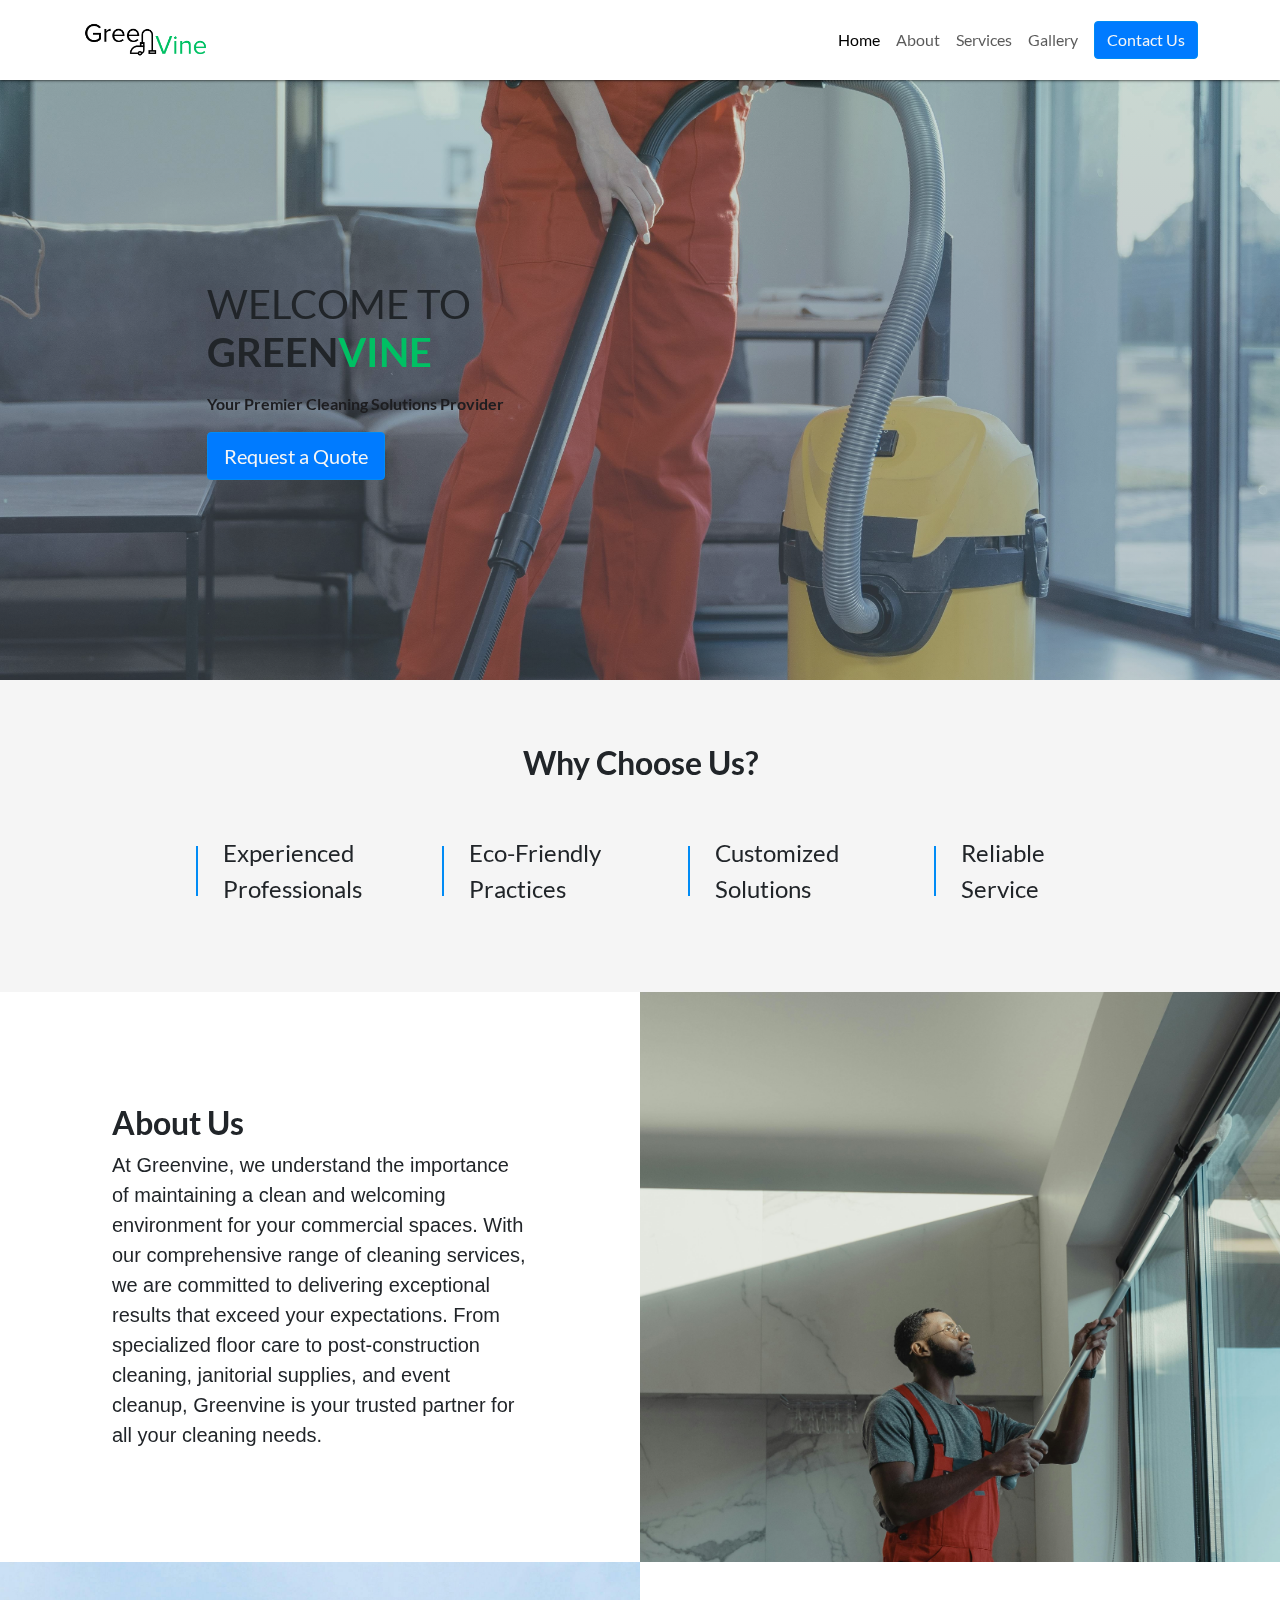
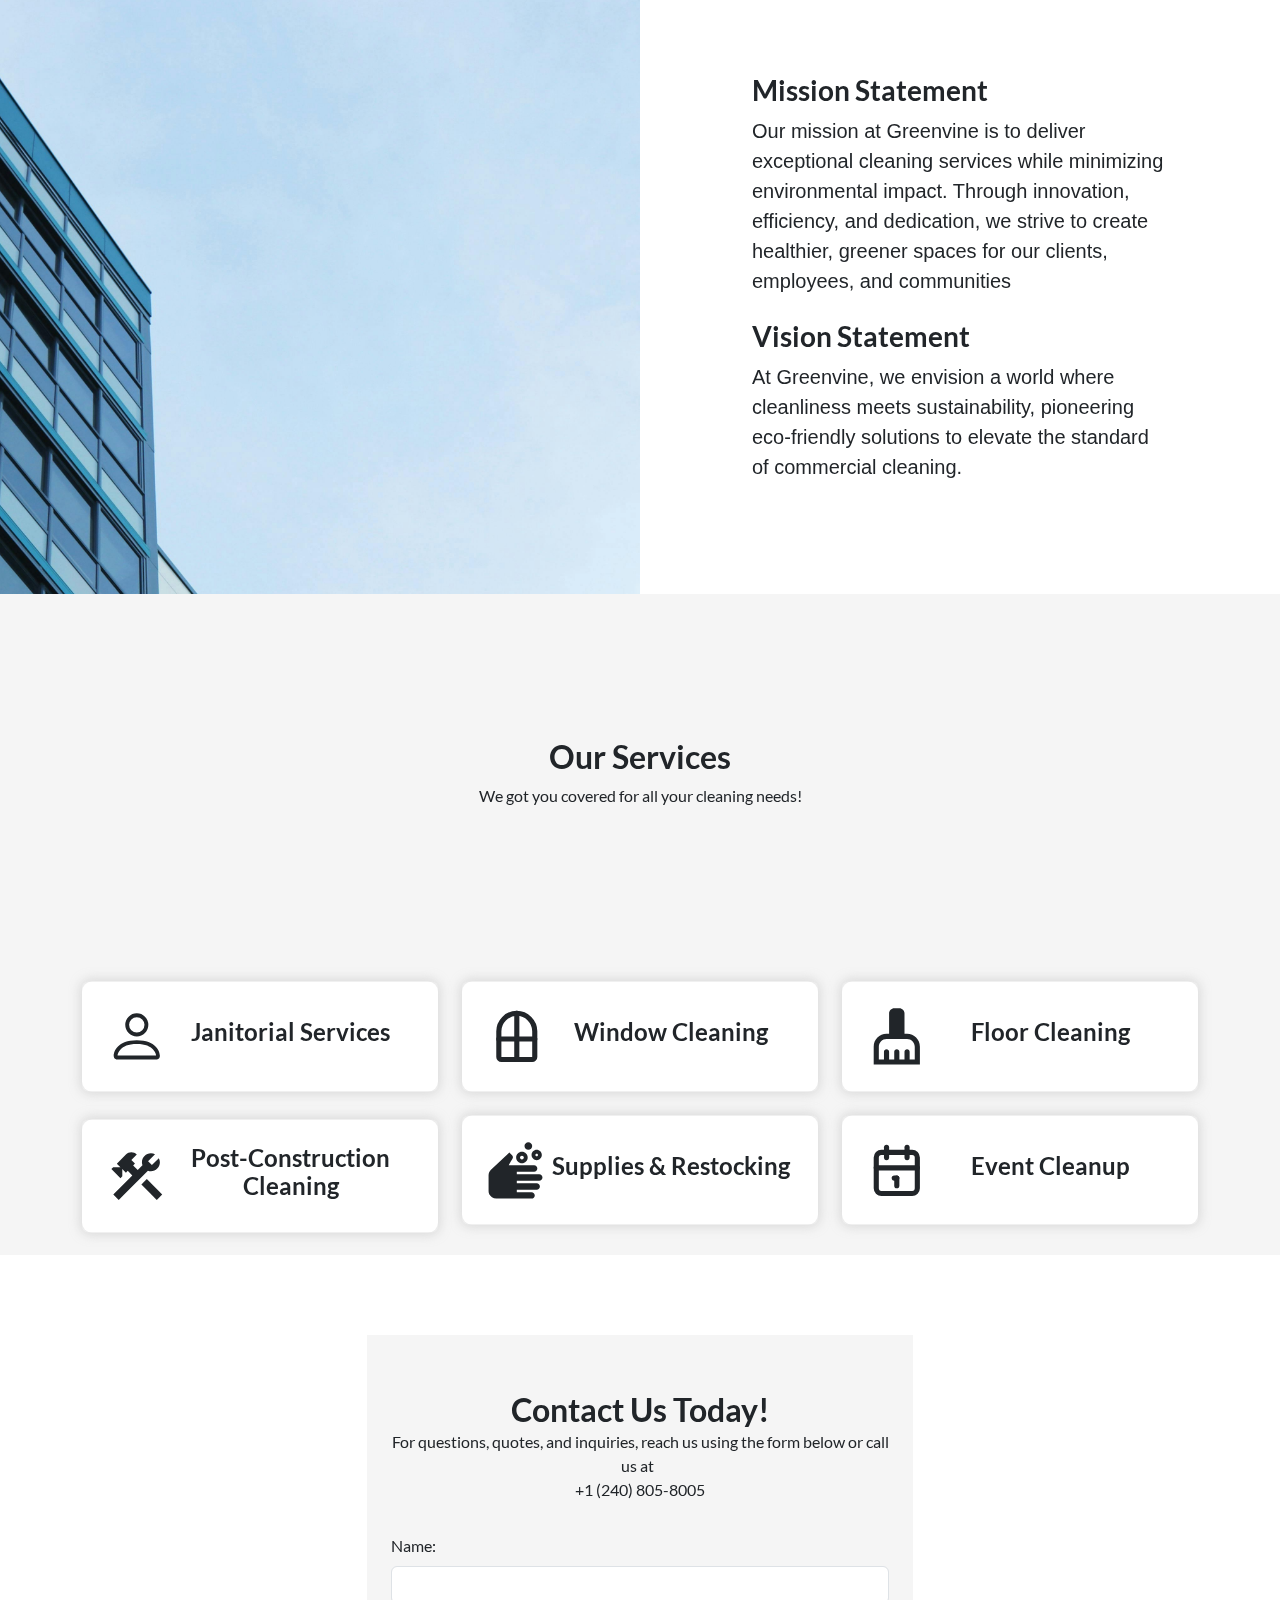
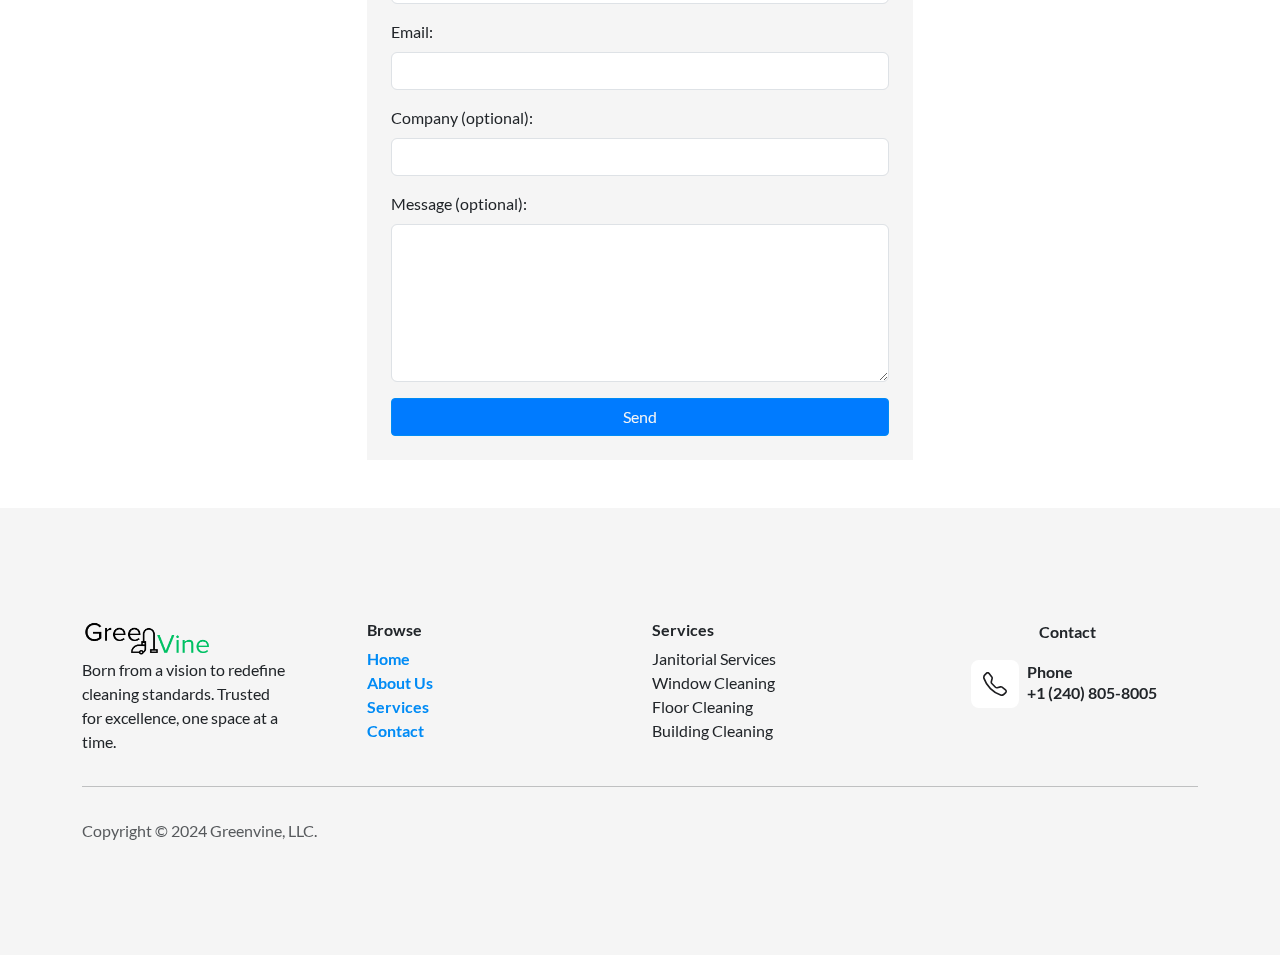
==== index.html @ 3928d865 "Merge branch 'main' of https://github.com/lropeta/BIITECH-Greenvine-Website-Template" ====
<!DOCTYPE html>
<html data-bs-theme="light" lang="en" style="scroll-behavior: smooth;">

<head>
    <meta charset="utf-8">
    <meta name="viewport" content="width=device-width, initial-scale=1.0, shrink-to-fit=no">
    <title>Greenvine - Homepage</title>
    <meta name="description" content="Welcome to Greenvine – your premier partner for expert commercial cleaning services tailored to government buildings. Discover our unwavering commitment to excellence, sustainability, and reliability as we transform spaces into pristine environments. Contact us today to experience the Greenvine difference firsthand.
">
    <link rel="icon" type="image/png" sizes="500x500" href="assets/img/Green.png">
    <link rel="stylesheet" href="assets/bootstrap/css/bootstrap.min.css">
    <link rel="stylesheet" href="assets/css/Lato.css">
    <link rel="stylesheet" href="assets/css/Merriweather.css">
    <link rel="stylesheet" href="assets/css/bs-theme-overrides.css">
    <link rel="stylesheet" href="assets/css/aos.min.css">
    <link rel="stylesheet" href="assets/css/Lightbox-Gallery-baguetteBox.min.css">
    <link rel="stylesheet" href="assets/css/styles.css">
    <link rel="stylesheet" href="assets/css/Projects-Grid-Horizontal-images.css">
</head>

<body>
    <!--                        NavBar                       -->
    <nav class="navbar navbar-expand-md sticky-top bg-body py-3" style="opacity: 1;filter: invert(0%);box-shadow: 0px 0px 3px rgb(0,0,0);">
        <div class="container"><a class="navbar-brand d-flex align-items-center" href="index.html"><span><img src="assets/img/GreenVine_Logo_Cropped_w_trans.png" style="width: 10vw;min-width: 100px;"></span></a><button data-bs-toggle="collapse" class="navbar-toggler" data-bs-target="#navcol-2" style="opacity: 1;"><span class="visually-hidden">Toggle navigation</span><span class="navbar-toggler-icon"></span></button>
            <div class="collapse navbar-collapse" id="navcol-2">
                <ul class="navbar-nav ms-auto">
                    <li class="nav-item"><a class="nav-link active" href="index.html">Home</a></li>
                    <li class="nav-item"><a class="nav-link" href="#about-us-text">About</a></li>
                    <li class="nav-item"><a class="nav-link" href="services.html#services-section">Services</a></li>
                    <li class="nav-item"><a class="nav-link" href="gallery.html#gallery-section">Gallery</a></li>
                </ul><a class="btn btn-success link-light ms-md-2" role="button" href="#contact-section">Contact Us</a>
            </div>
        </div>
    </nav>
    <!--                        Hero Section                     -->
    <section>
        <div data-bss-parallax-bg="true" id="hero-parallax" style="height: 600px;background: linear-gradient(rgba(0,192,99,0.1), rgba(119,136,156,0.3) 42%), url(&quot;assets/img/pexels-tima-miroshnichenko-6195275.jpg&quot;) center / cover no-repeat;">
            <div class="container h-100">
                <div class="row h-100">
                    <div class="col-md-6 text-center text-md-start d-flex d-sm-flex d-md-flex justify-content-center align-items-center justify-content-md-start align-items-md-center justify-content-xl-center">
                        <div style="max-width: 350px;">
                            <h1 class="text-uppercase fw-bold"><span class="text-nowrap fw-lighter">Welcome To</span>&nbsp;<br>Green<span style="color: rgb(0,192,99);">Vine</span></h1>
                            <p class="fw-bold text-dark my-3">Your Premier Cleaning Solutions Provider</p><a class="btn btn-success btn-lg link-light me-2" role="button" href="#contact-section">Request a Quote</a>
                        </div>
                    </div>
                </div>
            </div>
        </div>
    </section>
    <!--                    Why Choose Us Section                -->
    <section id="why-choose-us-section" style="background: var(--bs-light);">
        <div class="container d-flex flex-column justify-content-center align-items-center">
            <div class="row">
                <div class="col-md-12">
                    <h2 class="text-center" style="margin: 2em;">Why Choose Us?</h2>
                </div>
            </div>
            <div class="row d-flex flex-row justify-content-center align-items-center" style="width: 100%;margin: 0 0 6em;">
                <div class="col d-flex flex-row align-items-center flex-nowrap choose-us-content-left" style="padding: 0;">
                    <p class="fs-4 d-flex flex-column justify-content-center flex-nowrap why-choose-us-content" style="width: 150px;border-left-color: var(--bs-success);height: 50px;"><span>Experienced</span><span>Professionals</span></p>
                    <p class="fs-4 d-flex flex-column justify-content-center flex-nowrap why-choose-us-content" style="width: 150px;border-left-color: var(--bs-success);height: 50px;"><span class="text-nowrap">Eco-Friendly</span><span>Practices</span></p>
                </div>
                <div class="col d-flex flex-row align-items-center flex-nowrap choose-us-content-right" style="padding: 0;">
                    <p class="fs-4 d-flex flex-column justify-content-center flex-nowrap why-choose-us-content" style="width: 150px;border-left-color: var(--bs-success);height: 50px;"><span class="text-nowrap">Customized</span><span>Solutions</span></p>
                    <p class="fs-4 d-flex flex-column justify-content-center flex-nowrap why-choose-us-content" style="width: 150px;border-left-color: var(--bs-success);height: 50px;"><span class="text-nowrap">Reliable</span><span>Service</span></p>
                </div>
            </div>
        </div>
    </section>
    <!--                        About Section                    -->
    <section id="about-section" class="showcase">
        <div class="container-fluid p-0" id="about-us-content">
            <div class="row g-0">
                <div class="col-lg-6 text-white order-lg-2 showcase-img">
                    <div data-bss-parallax-bg="true" id="about-us-img" style="height: 100%;background: url(&quot;assets/img/pexels-tima-miroshnichenko-6197122.jpg&quot;) center / cover;"></div>
                </div>
                <div class="col-lg-6 my-auto order-lg-1 showcase-text" id="about-us-text">
                    <h2>About Us</h2>
                    <p class="lead mb-0" style="font-family: Karla, sans-serif;">At Greenvine, we understand the importance of maintaining a clean and&nbsp;welcoming environment for your commercial spaces. With our comprehensive range of cleaning services, we are committed to delivering&nbsp;exceptional results that exceed your expectations. From specialized floor&nbsp;care to post-construction cleaning, janitorial supplies, and event cleanup,&nbsp;Greenvine is your trusted partner for all your cleaning needs.</p>
                </div>
            </div>
            <div class="row g-0" id="our-mission-content">
                <div class="col-lg-6 text-white showcase-img">
                    <div data-bss-parallax-bg="true" style="height: 100%;background: url(&quot;assets/img/pexels-expect-best-323705.jpg&quot;) left / cover;"></div>
                </div>
                <div class="col-lg-6 my-auto order-lg-1 showcase-text">
                    <h3>Mission Statement</h3>
                    <p class="lead mb-0" style="font-family: Karla, sans-serif;">Our mission at Greenvine is to deliver exceptional cleaning services while minimizing environmental impact. Through innovation, efficiency, and dedication, we strive to create healthier, greener spaces for our clients, employees, and communities</p>
                    <br>
                    <h3>Vision Statement</h3>
                    <p class="lead mb-0" style="font-family: Karla, sans-serif;">At Greenvine, we envision a world where cleanliness meets sustainability, pioneering eco-friendly solutions to elevate the standard of commercial cleaning.</p>
                </div>
            </div>
        </div>
    </section>
    <!--                            Services Section                         -->
    <section id="services-section" style="background: var(--bs-light);">
        <div class="container py-4 py-xl-5">
            <div class="row mb-5">
                <div class="col-md-8 col-xl-6 text-center mx-auto" style="margin: 2em 0 0;">
                    <h2 style="margin-top: 2em;">Our Services</h2>
                    <p>We got you covered for all your cleaning needs!</p>
                </div>
            </div>
            <div class="row gy-4 row-cols-1 row-cols-md-2 row-cols-xl-3">
                <div class="col">
                    <div class="card" data-aos="slide-up" style="border-width: 0px;">
                        <div class="card-body d-flex d-xxl-flex flex-row justify-content-center align-items-center justify-content-xxl-center align-items-xxl-center p-4 services-card" style="box-shadow: 0px 0px 10px 3px rgba(200,200,200,0.5);border-radius: 10px;width: 100%;height: 100%;">
                            <div class="d-flex flex-row justify-content-evenly align-items-center" style="width: 500px;height: 100%;"><svg xmlns="http://www.w3.org/2000/svg" width="1em" height="1em" fill="currentColor" viewBox="0 0 16 16" class="bi bi-person" style="width: 20%;height: 20%;">
                                    <path d="M8 8a3 3 0 1 0 0-6 3 3 0 0 0 0 6m2-3a2 2 0 1 1-4 0 2 2 0 0 1 4 0m4 8c0 1-1 1-1 1H3s-1 0-1-1 1-4 6-4 6 3 6 4m-1-.004c-.001-.246-.154-.986-.832-1.664C11.516 10.68 10.289 10 8 10c-2.29 0-3.516.68-4.168 1.332-.678.678-.83 1.418-.832 1.664z"></path>
                                </svg>
                                <h4 class="text-center" style="height: 100%;width: 80%;">Janitorial Services</h4>
                            </div>
                        </div>
                    </div>
                </div>
                <div class="col">
                    <div class="card" data-aos="slide-up" data-aos-delay="50" style="border-width: 0px;">
                        <div class="card-body d-flex d-xxl-flex flex-row justify-content-center align-items-center justify-content-xxl-center align-items-xxl-center p-4 services-card" style="box-shadow: 0px 0px 10px 3px rgba(200,200,200,0.5);border-radius: 10px;width: 100%;height: 100%;">
                            <div class="d-flex flex-row justify-content-evenly align-items-center" style="width: 500px;height: 100%;"><svg xmlns="http://www.w3.org/2000/svg" width="1em" height="1em" viewBox="0 0 24 24" stroke-width="2" stroke="currentColor" fill="none" stroke-linecap="round" stroke-linejoin="round" class="icon icon-tabler icon-tabler-window" style="width: 20%;height: 20%;">
                                    <path stroke="none" d="M0 0h24v24H0z" fill="none"></path>
                                    <path d="M12 3c-3.866 0 -7 3.272 -7 7v10a1 1 0 0 0 1 1h12a1 1 0 0 0 1 -1v-10c0 -3.728 -3.134 -7 -7 -7z"></path>
                                    <path d="M5 13l14 0"></path>
                                    <path d="M12 3l0 18"></path>
                                </svg>
                                <h4 class="text-center" style="height: 100%;width: 80%;">Window Cleaning</h4>
                            </div>
                        </div>
                    </div>
                </div>
                <div class="col">
                    <div class="card" data-aos="slide-up" data-aos-delay="100" style="border-width: 0px;">
                        <div class="card-body d-flex d-xxl-flex flex-row justify-content-center align-items-center justify-content-xxl-center align-items-xxl-center p-4 services-card" style="box-shadow: 0px 0px 10px 3px rgba(200,200,200,0.5);border-radius: 10px;width: 100%;height: 100%;">
                            <div class="d-flex flex-row justify-content-evenly align-items-center" style="width: 500px;height: 100%;"><svg xmlns="http://www.w3.org/2000/svg" enable-background="new 0 0 24 24" height="1em" viewBox="0 0 24 24" width="1em" fill="currentColor" style="width: 20%;height: 20%;">
                                    <g>
                                        <rect fill="none" height="24" width="24"></rect>
                                    </g>
                                    <g>
                                        <path d="M16,11h-1V3c0-1.1-0.9-2-2-2h-2C9.9,1,9,1.9,9,3v8H8c-2.76,0-5,2.24-5,5v7h18v-7C21,13.24,18.76,11,16,11z M19,21h-2v-3 c0-0.55-0.45-1-1-1s-1,0.45-1,1v3h-2v-3c0-0.55-0.45-1-1-1s-1,0.45-1,1v3H9v-3c0-0.55-0.45-1-1-1s-1,0.45-1,1v3H5v-5 c0-1.65,1.35-3,3-3h8c1.65,0,3,1.35,3,3V21z"></path>
                                    </g>
                                </svg>
                                <h4 class="text-center" style="height: 100%;width: 80%;">Floor Cleaning</h4>
                            </div>
                        </div>
                    </div>
                </div>
                <div class="col">
                    <div class="card" data-aos="slide-up" data-aos-delay="50" style="border-width: 0px;">
                        <div class="card-body d-flex d-xxl-flex flex-row justify-content-center align-items-center justify-content-xxl-center align-items-xxl-center p-4 services-card" style="box-shadow: 0px 0px 10px 3px rgba(200,200,200,0.5);width: 100%;height: 100%;border-radius: 10px;">
                            <div class="d-flex flex-row justify-content-evenly align-items-center" style="width: 500px;height: 100%;"><svg xmlns="http://www.w3.org/2000/svg" enable-background="new 0 0 24 24" height="1em" viewBox="0 0 24 24" width="1em" fill="currentColor" style="width: 20%;height: 20%;">
                                    <g>
                                        <rect fill="none" height="24" width="24"></rect>
                                    </g>
                                    <g>
                                        <g>
                                            <rect height="8.48" transform="matrix(0.7071 -0.7071 0.7071 0.7071 -6.8717 17.6255)" width="3" x="16.34" y="12.87"></rect>
                                            <path d="M17.5,10c1.93,0,3.5-1.57,3.5-3.5c0-0.58-0.16-1.12-0.41-1.6l-2.7,2.7L16.4,6.11l2.7-2.7C18.62,3.16,18.08,3,17.5,3 C15.57,3,14,4.57,14,6.5c0,0.41,0.08,0.8,0.21,1.16l-1.85,1.85l-1.78-1.78l0.71-0.71L9.88,5.61L12,3.49 c-1.17-1.17-3.07-1.17-4.24,0L4.22,7.03l1.41,1.41H2.81L2.1,9.15l3.54,3.54l0.71-0.71V9.15l1.41,1.41l0.71-0.71l1.78,1.78 l-7.41,7.41l2.12,2.12L16.34,9.79C16.7,9.92,17.09,10,17.5,10z"></path>
                                        </g>
                                    </g>
                                </svg>
                                <h4 class="text-center" style="width: 80%;height: 100%;">Post-Construction Cleaning</h4>
                            </div>
                        </div>
                    </div>
                </div>
                <div class="col">
                    <div class="card" data-aos="slide-up" data-aos-delay="100" style="border-width: 0px;">
                        <div class="card-body d-flex d-xxl-flex flex-row justify-content-center align-items-center justify-content-xxl-center align-items-xxl-center p-4 services-card" style="box-shadow: 0px 0px 10px 3px rgba(200,200,200,0.5);width: 100%;height: 100%;border-radius: 10px;">
                            <div class="d-flex flex-row justify-content-evenly align-items-center" style="width: 500px;height: 100%;"><svg xmlns="http://www.w3.org/2000/svg" enable-background="new 0 0 24 24" height="1em" viewBox="0 0 24 24" width="1em" fill="currentColor" style="width: 20%;height: 20%;">
                                    <g>
                                        <rect fill="none" height="24" width="24"></rect>
                                        <path d="M9.12,5l-7.18,6.79C1.34,12.35,1,13.14,1,13.97V20c0,1.66,1.34,3,3,3h6.25H12h5.75c0.69,0,1.25-0.56,1.25-1.25 s-0.56-1.25-1.25-1.25H12v-1h7.75c0.69,0,1.25-0.56,1.25-1.25S20.44,17,19.75,17H12v-1h8.75c0.69,0,1.25-0.56,1.25-1.25 s-0.56-1.25-1.25-1.25H12v-1h6.75c0.69,0,1.25-0.56,1.25-1.25S19.44,10,18.75,10H8.86c0.64-1.11,1.48-2.58,1.49-2.61 c0.09-0.16,0.14-0.33,0.14-0.53c0-0.26-0.09-0.5-0.26-0.7C10.22,6.12,9.12,5,9.12,5L9.12,5z M14,6.25c0.41,0,0.75,0.34,0.75,0.75 S14.41,7.75,14,7.75S13.25,7.41,13.25,7S13.59,6.25,14,6.25 M14,4.75c-1.24,0-2.25,1.01-2.25,2.25S12.76,9.25,14,9.25 S16.25,8.24,16.25,7S15.24,4.75,14,4.75L14,4.75z M19.75,5.5c0.28,0,0.5,0.22,0.5,0.5s-0.22,0.5-0.5,0.5s-0.5-0.22-0.5-0.5 S19.47,5.5,19.75,5.5 M19.75,4c-1.1,0-2,0.9-2,2s0.9,2,2,2s2-0.9,2-2S20.85,4,19.75,4L19.75,4z M16.5,1C15.67,1,15,1.67,15,2.5 S15.67,4,16.5,4C17.33,4,18,3.33,18,2.5S17.33,1,16.5,1z"></path>
                                    </g>
                                </svg>
                                <h4 class="text-center" style="width: 80%;height: 100%;">Supplies &amp; Restocking</h4>
                            </div>
                        </div>
                    </div>
                </div>
                <div class="col">
                    <div class="card" data-aos="slide-up" data-aos-delay="150" style="border-width: 0px;">
                        <div class="card-body d-flex d-xxl-flex flex-row justify-content-center align-items-center justify-content-xxl-center align-items-xxl-center p-4 services-card" style="box-shadow: 0px 0px 10px 3px rgba(200,200,200,0.5);width: 100%;height: 100%;border-radius: 10px;">
                            <div class="d-flex flex-row justify-content-evenly align-items-center" style="width: 500px;height: 100%;"><svg xmlns="http://www.w3.org/2000/svg" width="1em" height="1em" viewBox="0 0 24 24" stroke-width="2" stroke="currentColor" fill="none" stroke-linecap="round" stroke-linejoin="round" class="icon icon-tabler icon-tabler-calendar" style="width: 20%;height: 20%;">
                                    <path stroke="none" d="M0 0h24v24H0z" fill="none"></path>
                                    <path d="M4 7a2 2 0 0 1 2 -2h12a2 2 0 0 1 2 2v12a2 2 0 0 1 -2 2h-12a2 2 0 0 1 -2 -2v-12z"></path>
                                    <path d="M16 3v4"></path>
                                    <path d="M8 3v4"></path>
                                    <path d="M4 11h16"></path>
                                    <path d="M11 15h1"></path>
                                    <path d="M12 15v3"></path>
                                </svg>
                                <h4 class="text-center" style="width: 80%;height: 100%;">Event Cleanup</h4>
                            </div>
                        </div>
                    </div>
                </div>
            </div>
            <div class="row">
                <div class="col d-flex d-xl-flex justify-content-center align-items-center justify-content-xl-center align-items-xl-center"><a class="btn btn-success fs-5 link-light me-2 py-2 px-4" role="button" style="margin: 1em;box-shadow: 0px 0px 10px 5px rgba(200,200,200,0.5);" href="services.html">Learn More</a></div>
            </div>
        </div>
    </section>
    <section id="contact-section">
        <div class="col">
            <section class="position-relative py-4 py-xl-5">
                <div class="container position-relative">
                    <div class="row d-flex justify-content-center">
                        <div class="col-md-6 col-lg-5 col-xl-4" id="form-column">
                            <div>
                                <form class="p-3 p-xl-4" method="post" style="background: var(--bs-light);margin-top: 2em;">
                                    <h2 class="text-center" style="margin: 1em 0;margin-bottom: 0;">Contact Us Today!</h2>
                                    <p class="text-center" style="margin: 0 0 2em;">For questions, quotes, and inquiries, reach us using the form below or call us at&nbsp;&nbsp;<span class="text-nowrap"><br>+1 (240) 805-8005</span></p>
                                    <div class="text-start mb-3"><label class="form-label" for="name-1">Name:</label><input class="form-control" type="text" id="name-1" name="name" required=""></div>
                                    <div class="text-start mb-3"><label class="form-label" for="email-1">Email:</label><input class="form-control" type="email" id="email-1" name="email" required=""></div>
                                    <div class="text-start mb-3"><label class="form-label" for="name-1">Company (optional):</label><input class="form-control" type="text" id="company" name="name"></div>
                                    <div class="text-start mb-3"><label class="form-label" for="message-1">Message (optional):</label><textarea class="form-control" id="message-1" name="message" rows="6"></textarea></div>
                                    <div><button class="btn btn-success link-light d-block w-100" type="submit">Send </button></div>
                                </form>
                            </div>
                        </div>
                    </div>
                </div>
            </section>
        </div>
    </section>
    <footer class="footer" style="background: var(--bs-light);">
        <div class="container py-4 py-lg-5">
            <div class="row justify-content-center">
                <div class="col" id="footer-text"><a class="d-flex justify-content-center" href="index.html" style="width: 50%;"><img src="assets/img/GreenVine_Logo_Cropped_w_trans.png" style="width: 100%;height: 100%;max-width: 200px;"></a>
                    <p id="footer-text-content" style="width: 80%;">Born from a vision to redefine cleaning standards. Trusted for excellence, one space at a time.</p>
                </div>
                <div class="col-sm-4 col-md-3 text-center text-lg-start d-flex flex-column item">
                    <h3 class="fs-6">Browse</h3>
                    <ul class="list-unstyled">
                        <li><a class="fw-semibold link-success" href="index.html">Home</a></li>
                        <li><a class="fw-semibold link-success" href="#about-section">About Us</a></li>
                        <li><a class="fw-semibold link-success" href="services.html#services-section">Services</a></li>
                        <li><a class="fw-semibold link-success" href="#contact-section">Contact</a></li>
                    </ul>
                </div>
                <div class="col-sm-4 col-md-3 text-center text-lg-start d-flex flex-column item">
                    <h3 class="fs-6">Services</h3>
                    <ul class="list-unstyled">
                        <li>Janitorial Services</li>
                        <li>Window Cleaning</li>
                        <li>Floor Cleaning</li>
                        <li>Building Cleaning</li>
                    </ul>
                </div>
                <div class="col">
                    <div class="fw-bold d-flex flex-column align-items-center mb-2"><span>Contact</span>
                        <div class="d-flex flex-column justify-content-center align-items-start h-100">
                            <div class="d-flex align-items-center p-3">
                                <div class="bs-icon-md bs-icon-rounded bs-icon-primary d-flex flex-shrink-0 justify-content-center align-items-center d-inline-block bs-icon" style="background: var(--bs-body-bg);"><svg xmlns="http://www.w3.org/2000/svg" width="1em" height="1em" fill="currentColor" viewBox="0 0 16 16" class="bi bi-telephone text-dark">
                                        <path d="M3.654 1.328a.678.678 0 0 0-1.015-.063L1.605 2.3c-.483.484-.661 1.169-.45 1.77a17.568 17.568 0 0 0 4.168 6.608 17.569 17.569 0 0 0 6.608 4.168c.601.211 1.286.033 1.77-.45l1.034-1.034a.678.678 0 0 0-.063-1.015l-2.307-1.794a.678.678 0 0 0-.58-.122l-2.19.547a1.745 1.745 0 0 1-1.657-.459L5.482 8.062a1.745 1.745 0 0 1-.46-1.657l.548-2.19a.678.678 0 0 0-.122-.58L3.654 1.328zM1.884.511a1.745 1.745 0 0 1 2.612.163L6.29 2.98c.329.423.445.974.315 1.494l-.547 2.19a.678.678 0 0 0 .178.643l2.457 2.457a.678.678 0 0 0 .644.178l2.189-.547a1.745 1.745 0 0 1 1.494.315l2.306 1.794c.829.645.905 1.87.163 2.611l-1.034 1.034c-.74.74-1.846 1.065-2.877.702a18.634 18.634 0 0 1-7.01-4.42 18.634 18.634 0 0 1-4.42-7.009c-.362-1.03-.037-2.137.703-2.877L1.885.511z"></path>
                                    </svg></div>
                                <div class="px-2">
                                    <h6 class="mb-0">Phone</h6>
                                    <p class="mb-0">+1 (240) 805-8005</p>
                                </div>
                            </div>
                        </div>
                    </div>
                </div>
            </div>
            <hr>
            <div class="d-flex justify-content-between align-items-center pt-3">
                <p class="text-muted mb-0">Copyright © 2024 Greenvine, LLC.</p>
            </div>
        </div>
    </footer>
    <script src="assets/bootstrap/js/bootstrap.min.js"></script>
    <script src="assets/js/aos.min.js"></script>
    <script src="assets/js/bs-init.js"></script>
    <script src="assets/js/Lightbox-Gallery-baguetteBox.min.js"></script>
    <script src="assets/js/Lightbox-Gallery.js"></script>
</body>

</html>
---- assets/css/Lato.css ----
@font-face {
	font-family: 'Lato';
	src: url(../../assets/fonts/Lato-729349ddf41de5398f47cbb58672c50d.woff2) format('woff2');
	font-weight: 300;
	font-style: italic;
	font-display: swap;
	unicode-range: U+0100-02AF, U+0304, U+0308, U+0329, U+1E00-1E9F, U+1EF2-1EFF, U+2020, U+20A0-20AB, U+20AD-20C0, U+2113, U+2C60-2C7F, U+A720-A7FF;
}

@font-face {
	font-family: 'Lato';
	src: url(../../assets/fonts/Lato-434465ffb43ebea7d68f6a5b59081080.woff2) format('woff2');
	font-weight: 300;
	font-style: italic;
	font-display: swap;
	unicode-range: U+0000-00FF, U+0131, U+0152-0153, U+02BB-02BC, U+02C6, U+02DA, U+02DC, U+0304, U+0308, U+0329, U+2000-206F, U+2074, U+20AC, U+2122, U+2191, U+2193, U+2212, U+2215, U+FEFF, U+FFFD;
}

@font-face {
	font-family: 'Lato';
	src: url(../../assets/fonts/Lato-d5293ead5395b673d6471aba21ead960.woff2) format('woff2');
	font-weight: 400;
	font-style: italic;
	font-display: swap;
	unicode-range: U+0100-02AF, U+0304, U+0308, U+0329, U+1E00-1E9F, U+1EF2-1EFF, U+2020, U+20A0-20AB, U+20AD-20C0, U+2113, U+2C60-2C7F, U+A720-A7FF;
}

@font-face {
	font-family: 'Lato';
	src: url(../../assets/fonts/Lato-e2805e3f432a29638a666eae127e485c.woff2) format('woff2');
	font-weight: 400;
	font-style: italic;
	font-display: swap;
	unicode-range: U+0000-00FF, U+0131, U+0152-0153, U+02BB-02BC, U+02C6, U+02DA, U+02DC, U+0304, U+0308, U+0329, U+2000-206F, U+2074, U+20AC, U+2122, U+2191, U+2193, U+2212, U+2215, U+FEFF, U+FFFD;
}

@font-face {
	font-family: 'Lato';
	src: url(../../assets/fonts/Lato-75eb2bf6fa8af82d62c61bb4cac79e1d.woff2) format('woff2');
	font-weight: 700;
	font-style: italic;
	font-display: swap;
	unicode-range: U+0100-02AF, U+0304, U+0308, U+0329, U+1E00-1E9F, U+1EF2-1EFF, U+2020, U+20A0-20AB, U+20AD-20C0, U+2113, U+2C60-2C7F, U+A720-A7FF;
}

@font-face {
	font-family: 'Lato';
	src: url(../../assets/fonts/Lato-c889da661b7c58b0deecfbe8e821babb.woff2) format('woff2');
	font-weight: 700;
	font-style: italic;
	font-display: swap;
	unicode-range: U+0000-00FF, U+0131, U+0152-0153, U+02BB-02BC, U+02C6, U+02DA, U+02DC, U+0304, U+0308, U+0329, U+2000-206F, U+2074, U+20AC, U+2122, U+2191, U+2193, U+2212, U+2215, U+FEFF, U+FFFD;
}

@font-face {
	font-family: 'Lato';
	src: url(../../assets/fonts/Lato-ff54c608e77aa45d6d7fe812d5603c24.woff2) format('woff2');
	font-weight: 300;
	font-style: normal;
	font-display: swap;
	unicode-range: U+0100-02AF, U+0304, U+0308, U+0329, U+1E00-1E9F, U+1EF2-1EFF, U+2020, U+20A0-20AB, U+20AD-20C0, U+2113, U+2C60-2C7F, U+A720-A7FF;
}

@font-face {
	font-family: 'Lato';
	src: url(../../assets/fonts/Lato-56d4f452a028c443cc47b3fadf4ce597.woff2) format('woff2');
	font-weight: 300;
	font-style: normal;
	font-display: swap;
	unicode-range: U+0000-00FF, U+0131, U+0152-0153, U+02BB-02BC, U+02C6, U+02DA, U+02DC, U+0304, U+0308, U+0329, U+2000-206F, U+2074, U+20AC, U+2122, U+2191, U+2193, U+2212, U+2215, U+FEFF, U+FFFD;
}

@font-face {
	font-family: 'Lato';
	src: url(../../assets/fonts/Lato-86b6ba3051c727f86b5bebe10ec3d60e.woff2) format('woff2');
	font-weight: 400;
	font-style: normal;
	font-display: swap;
	unicode-range: U+0100-02AF, U+0304, U+0308, U+0329, U+1E00-1E9F, U+1EF2-1EFF, U+2020, U+20A0-20AB, U+20AD-20C0, U+2113, U+2C60-2C7F, U+A720-A7FF;
}

@font-face {
	font-family: 'Lato';
	src: url(../../assets/fonts/Lato-94b6e1f3e395174bc9a2ac26a293a78d.woff2) format('woff2');
	font-weight: 400;
	font-style: normal;
	font-display: swap;
	unicode-range: U+0000-00FF, U+0131, U+0152-0153, U+02BB-02BC, U+02C6, U+02DA, U+02DC, U+0304, U+0308, U+0329, U+2000-206F, U+2074, U+20AC, U+2122, U+2191, U+2193, U+2212, U+2215, U+FEFF, U+FFFD;
}

@font-face {
	font-family: 'Lato';
	src: url(../../assets/fonts/Lato-55e3fc6a5a6463f26fe1663dd67c13dc.woff2) format('woff2');
	font-weight: 700;
	font-style: normal;
	font-display: swap;
	unicode-range: U+0100-02AF, U+0304, U+0308, U+0329, U+1E00-1E9F, U+1EF2-1EFF, U+2020, U+20A0-20AB, U+20AD-20C0, U+2113, U+2C60-2C7F, U+A720-A7FF;
}

@font-face {
	font-family: 'Lato';
	src: url(../../assets/fonts/Lato-51893472f68d786b7cec684fd0a2af6d.woff2) format('woff2');
	font-weight: 700;
	font-style: normal;
	font-display: swap;
	unicode-range: U+0000-00FF, U+0131, U+0152-0153, U+02BB-02BC, U+02C6, U+02DA, U+02DC, U+0304, U+0308, U+0329, U+2000-206F, U+2074, U+20AC, U+2122, U+2191, U+2193, U+2212, U+2215, U+FEFF, U+FFFD;
}
---- assets/css/Merriweather.css ----
@font-face {
	font-family: 'Merriweather';
	src: url(../../assets/fonts/Merriweather-1fe7e1457e4a5970720ae85751b955ee.woff2) format('woff2');
	font-weight: 400;
	font-style: normal;
	font-display: swap;
	unicode-range: U+0460-052F, U+1C80-1C88, U+20B4, U+2DE0-2DFF, U+A640-A69F, U+FE2E-FE2F;
}

@font-face {
	font-family: 'Merriweather';
	src: url(../../assets/fonts/Merriweather-c910c00980d5879b411db15e16934ecc.woff2) format('woff2');
	font-weight: 400;
	font-style: normal;
	font-display: swap;
	unicode-range: U+0301, U+0400-045F, U+0490-0491, U+04B0-04B1, U+2116;
}

@font-face {
	font-family: 'Merriweather';
	src: url(../../assets/fonts/Merriweather-1473a44ee52277bed7c0d1b2c4d61f8c.woff2) format('woff2');
	font-weight: 400;
	font-style: normal;
	font-display: swap;
	unicode-range: U+0102-0103, U+0110-0111, U+0128-0129, U+0168-0169, U+01A0-01A1, U+01AF-01B0, U+0300-0301, U+0303-0304, U+0308-0309, U+0323, U+0329, U+1EA0-1EF9, U+20AB;
}

@font-face {
	font-family: 'Merriweather';
	src: url(../../assets/fonts/Merriweather-77a91d0303b605ed0105c639ed7c89a2.woff2) format('woff2');
	font-weight: 400;
	font-style: normal;
	font-display: swap;
	unicode-range: U+0100-02AF, U+0304, U+0308, U+0329, U+1E00-1E9F, U+1EF2-1EFF, U+2020, U+20A0-20AB, U+20AD-20C0, U+2113, U+2C60-2C7F, U+A720-A7FF;
}

@font-face {
	font-family: 'Merriweather';
	src: url(../../assets/fonts/Merriweather-39dabae0c0f20fc0dee38d02744ec122.woff2) format('woff2');
	font-weight: 400;
	font-style: normal;
	font-display: swap;
	unicode-range: U+0000-00FF, U+0131, U+0152-0153, U+02BB-02BC, U+02C6, U+02DA, U+02DC, U+0304, U+0308, U+0329, U+2000-206F, U+2074, U+20AC, U+2122, U+2191, U+2193, U+2212, U+2215, U+FEFF, U+FFFD;
}
---- assets/css/bs-theme-overrides.css ----
:root, [data-bs-theme=light] {
  --bs-primary: #1AC573;
  --bs-primary-rgb: 26,197,115;
  --bs-primary-text-emphasis: #0A4F2E;
  --bs-primary-bg-subtle: #D1F3E3;
  --bs-primary-border-subtle: #A3E8C7;
  --bs-secondary: #0C5A34;
  --bs-secondary-rgb: 12,90,52;
  --bs-secondary-text-emphasis: #052415;
  --bs-secondary-bg-subtle: #CEDED6;
  --bs-secondary-border-subtle: #9EBDAE;
  --bs-success: #008BF5;
  --bs-success-rgb: 0,139,245;
  --bs-success-text-emphasis: #003862;
  --bs-success-bg-subtle: #CCE8FD;
  --bs-success-border-subtle: #99D1FB;
  --bs-danger: #f90202;
  --bs-danger-rgb: 249,2,2;
  --bs-danger-text-emphasis: #640101;
  --bs-danger-bg-subtle: #FECCCC;
  --bs-danger-border-subtle: #FD9A9A;
  --bs-light: #F5F5F5;
  --bs-light-rgb: 245,245,245;
  --bs-light-text-emphasis: #626262;
  --bs-light-bg-subtle: #FDFDFD;
  --bs-light-border-subtle: #FBFBFB;
  --bs-dark: #1D1D20;
  --bs-dark-rgb: 29,29,32;
  --bs-dark-text-emphasis: #0C0C0D;
  --bs-dark-bg-subtle: #D2D2D2;
  --bs-dark-border-subtle: #A5A5A6;
}

.btn-primary {
  --bs-btn-color: #000000;
  --bs-btn-bg: #1AC573;
  --bs-btn-border-color: #1AC573;
  --bs-btn-hover-color: #000000;
  --bs-btn-hover-bg: #3CCE88;
  --bs-btn-hover-border-color: #31CB81;
  --bs-btn-focus-shadow-rgb: 4,30,17;
  --bs-btn-active-color: #000000;
  --bs-btn-active-bg: #48D18F;
  --bs-btn-active-border-color: #31CB81;
  --bs-btn-disabled-color: #000000;
  --bs-btn-disabled-bg: #1AC573;
  --bs-btn-disabled-border-color: #1AC573;
}

.btn-outline-primary {
  --bs-btn-color: #1AC573;
  --bs-btn-border-color: #1AC573;
  --bs-btn-focus-shadow-rgb: 26,197,115;
  --bs-btn-hover-color: #000000;
  --bs-btn-hover-bg: #1AC573;
  --bs-btn-hover-border-color: #1AC573;
  --bs-btn-active-color: #000000;
  --bs-btn-active-bg: #1AC573;
  --bs-btn-active-border-color: #1AC573;
  --bs-btn-disabled-color: #1AC573;
  --bs-btn-disabled-bg: transparent;
  --bs-btn-disabled-border-color: #1AC573;
}

.btn-secondary {
  --bs-btn-color: #fff;
  --bs-btn-bg: #0C5A34;
  --bs-btn-border-color: #0C5A34;
  --bs-btn-hover-color: #fff;
  --bs-btn-hover-bg: #0A4D2C;
  --bs-btn-hover-border-color: #0A482A;
  --bs-btn-focus-shadow-rgb: 219,230,225;
  --bs-btn-active-color: #fff;
  --bs-btn-active-bg: #0A482A;
  --bs-btn-active-border-color: #094427;
  --bs-btn-disabled-color: #fff;
  --bs-btn-disabled-bg: #0C5A34;
  --bs-btn-disabled-border-color: #0C5A34;
}

.btn-outline-secondary {
  --bs-btn-color: #0C5A34;
  --bs-btn-border-color: #0C5A34;
  --bs-btn-focus-shadow-rgb: 12,90,52;
  --bs-btn-hover-color: #fff;
  --bs-btn-hover-bg: #0C5A34;
  --bs-btn-hover-border-color: #0C5A34;
  --bs-btn-active-color: #fff;
  --bs-btn-active-bg: #0C5A34;
  --bs-btn-active-border-color: #0C5A34;
  --bs-btn-disabled-color: #0C5A34;
  --bs-btn-disabled-bg: transparent;
  --bs-btn-disabled-border-color: #0C5A34;
}

.btn-success {
  --bs-btn-color: #000000;
  --bs-btn-bg: #008BF5;
  --bs-btn-border-color: #008BF5;
  --bs-btn-hover-color: #000000;
  --bs-btn-hover-bg: #269CF7;
  --bs-btn-hover-border-color: #1997F6;
  --bs-btn-focus-shadow-rgb: 0,21,37;
  --bs-btn-active-color: #000000;
  --bs-btn-active-bg: #33A2F7;
  --bs-btn-active-border-color: #1997F6;
  --bs-btn-disabled-color: #000000;
  --bs-btn-disabled-bg: #008BF5;
  --bs-btn-disabled-border-color: #008BF5;
}

.btn-outline-success {
  --bs-btn-color: #008BF5;
  --bs-btn-border-color: #008BF5;
  --bs-btn-focus-shadow-rgb: 0,139,245;
  --bs-btn-hover-color: #000000;
  --bs-btn-hover-bg: #008BF5;
  --bs-btn-hover-border-color: #008BF5;
  --bs-btn-active-color: #000000;
  --bs-btn-active-bg: #008BF5;
  --bs-btn-active-border-color: #008BF5;
  --bs-btn-disabled-color: #008BF5;
  --bs-btn-disabled-bg: transparent;
  --bs-btn-disabled-border-color: #008BF5;
}

.btn-danger {
  --bs-btn-color: #000000;
  --bs-btn-bg: #f90202;
  --bs-btn-border-color: #f90202;
  --bs-btn-hover-color: #000000;
  --bs-btn-hover-bg: #FA2828;
  --bs-btn-hover-border-color: #FA1B1B;
  --bs-btn-focus-shadow-rgb: 37,0,0;
  --bs-btn-active-color: #000000;
  --bs-btn-active-bg: #FA3535;
  --bs-btn-active-border-color: #FA1B1B;
  --bs-btn-disabled-color: #000000;
  --bs-btn-disabled-bg: #f90202;
  --bs-btn-disabled-border-color: #f90202;
}

.btn-outline-danger {
  --bs-btn-color: #f90202;
  --bs-btn-border-color: #f90202;
  --bs-btn-focus-shadow-rgb: 249,2,2;
  --bs-btn-hover-color: #000000;
  --bs-btn-hover-bg: #f90202;
  --bs-btn-hover-border-color: #f90202;
  --bs-btn-active-color: #000000;
  --bs-btn-active-bg: #f90202;
  --bs-btn-active-border-color: #f90202;
  --bs-btn-disabled-color: #f90202;
  --bs-btn-disabled-bg: transparent;
  --bs-btn-disabled-border-color: #f90202;
}

.btn-light {
  --bs-btn-color: #000000;
  --bs-btn-bg: #F5F5F5;
  --bs-btn-border-color: #F5F5F5;
  --bs-btn-hover-color: #000000;
  --bs-btn-hover-bg: #D0D0D0;
  --bs-btn-hover-border-color: #C4C4C4;
  --bs-btn-focus-shadow-rgb: 37,37,37;
  --bs-btn-active-color: #000000;
  --bs-btn-active-bg: #C4C4C4;
  --bs-btn-active-border-color: #B8B8B8;
  --bs-btn-disabled-color: #000000;
  --bs-btn-disabled-bg: #F5F5F5;
  --bs-btn-disabled-border-color: #F5F5F5;
}

.btn-outline-light {
  --bs-btn-color: #F5F5F5;
  --bs-btn-border-color: #F5F5F5;
  --bs-btn-focus-shadow-rgb: 245,245,245;
  --bs-btn-hover-color: #000000;
  --bs-btn-hover-bg: #F5F5F5;
  --bs-btn-hover-border-color: #F5F5F5;
  --bs-btn-active-color: #000000;
  --bs-btn-active-bg: #F5F5F5;
  --bs-btn-active-border-color: #F5F5F5;
  --bs-btn-disabled-color: #F5F5F5;
  --bs-btn-disabled-bg: transparent;
  --bs-btn-disabled-border-color: #F5F5F5;
}

.btn-dark {
  --bs-btn-color: #fff;
  --bs-btn-bg: #1D1D20;
  --bs-btn-border-color: #1D1D20;
  --bs-btn-hover-color: #fff;
  --bs-btn-hover-bg: #19191B;
  --bs-btn-hover-border-color: #17171A;
  --bs-btn-focus-shadow-rgb: 221,221,222;
  --bs-btn-active-color: #fff;
  --bs-btn-active-bg: #17171A;
  --bs-btn-active-border-color: #161618;
  --bs-btn-disabled-color: #fff;
  --bs-btn-disabled-bg: #1D1D20;
  --bs-btn-disabled-border-color: #1D1D20;
}

.btn-outline-dark {
  --bs-btn-color: #1D1D20;
  --bs-btn-border-color: #1D1D20;
  --bs-btn-focus-shadow-rgb: 29,29,32;
  --bs-btn-hover-color: #fff;
  --bs-btn-hover-bg: #1D1D20;
  --bs-btn-hover-border-color: #1D1D20;
  --bs-btn-active-color: #fff;
  --bs-btn-active-bg: #1D1D20;
  --bs-btn-active-border-color: #1D1D20;
  --bs-btn-disabled-color: #1D1D20;
  --bs-btn-disabled-bg: transparent;
  --bs-btn-disabled-border-color: #1D1D20;
}
---- assets/css/styles.css ----
.bs-icon {
  --bs-icon-size: .75rem;
  display: flex;
  flex-shrink: 0;
  justify-content: center;
  align-items: center;
  font-size: var(--bs-icon-size);
  width: calc(var(--bs-icon-size) * 2);
  height: calc(var(--bs-icon-size) * 2);
  color: var(--bs-primary);
}

.bs-icon-xs {
  --bs-icon-size: 1rem;
  width: calc(var(--bs-icon-size) * 1.5);
  height: calc(var(--bs-icon-size) * 1.5);
}

.bs-icon-sm {
  --bs-icon-size: 1rem;
}

.bs-icon-md {
  --bs-icon-size: 1.5rem;
}

.bs-icon-lg {
  --bs-icon-size: 2rem;
}

.bs-icon-xl {
  --bs-icon-size: 2.5rem;
}

.bs-icon.bs-icon-primary {
  color: var(--bs-white);
  background: var(--bs-primary);
}

.bs-icon.bs-icon-primary-light {
  color: var(--bs-primary);
  background: rgba(var(--bs-primary-rgb), .2);
}

.bs-icon.bs-icon-semi-white {
  color: var(--bs-primary);
  background: rgba(255, 255, 255, .5);
}

.bs-icon.bs-icon-rounded {
  border-radius: .5rem;
}

.bs-icon.bs-icon-circle {
  border-radius: 50%;
}

a {
  text-decoration: none;
}

.btn {
  border-radius: 4px;
  border-width: 1px;
  border-style: solid;
  background: var(--bs-link-color);
  color: #ffffff;
}

@media (min-width: 768px) {
  .card-body {
    height: 225px;
  }
}

@media (min-width: 1200px) {
  #form-column {
    width: 50%;
  }
}

@media (min-width: 300px) {
  .why-choose-us-content {
    padding-left: 10px;
  }
}

.why-choose-us-content {
  border-left-width: 2.5px;
  border-left-style: solid;
}

@media (min-width: 992px) {
  .why-choose-us-content {
    margin: 0 2em;
    padding-left: 25px;
  }
}

@media (max-width: 768px) {
  .choose-us-content-left {
    width: 100%;
    justify-content: center;
  }
}

@media (min-width: 768px) {
  .choose-us-content-left {
    width: 50%;
    justify-content: end;
  }
}

@media (min-width: 768px) {
  .choose-us-content-right {
    width: 50%;
    justify-content: start;
  }
}

@media (max-width: 768px) {
  .choose-us-content-right {
    width: 50%;
    justify-content: center;
  }
}

@media (max-width: 500px) {
  #about-us-img {
    background: url("../../assets/img/photo-1584813470613-5b1c1cad3d69.jpg") center / cover;
  }
}

@media (max-width: 300px) {
  #about-us-img {
    background-position: left;
  }
}

@media (max-width:576px) {
  #footer-text {
    display: flex;
    flex-direction: column;
    align-items: center;
  }
}

@media (max-width: 768px) {
  #footer-text-content {
    text-align: center;
  }
}
---- assets/css/Projects-Grid-Horizontal-images.css ----
.fit-cover {
  object-fit: cover;
}
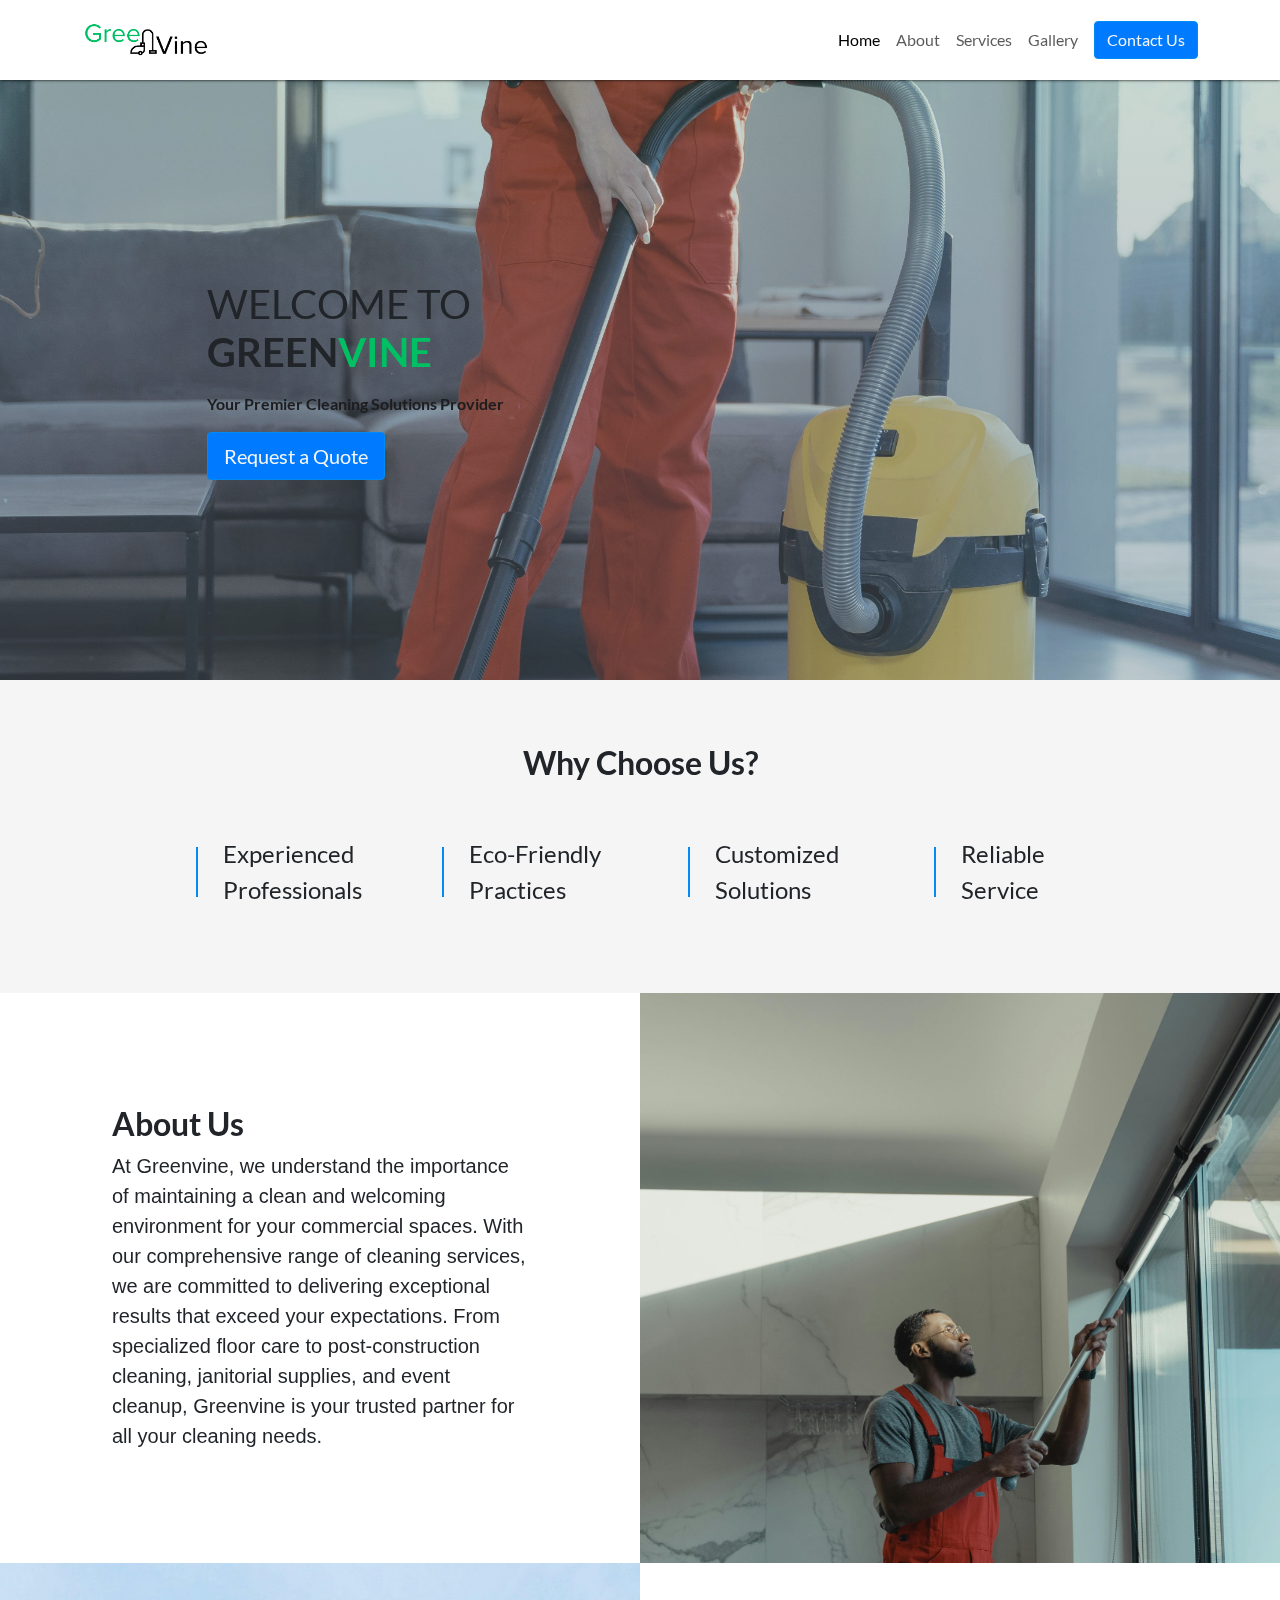
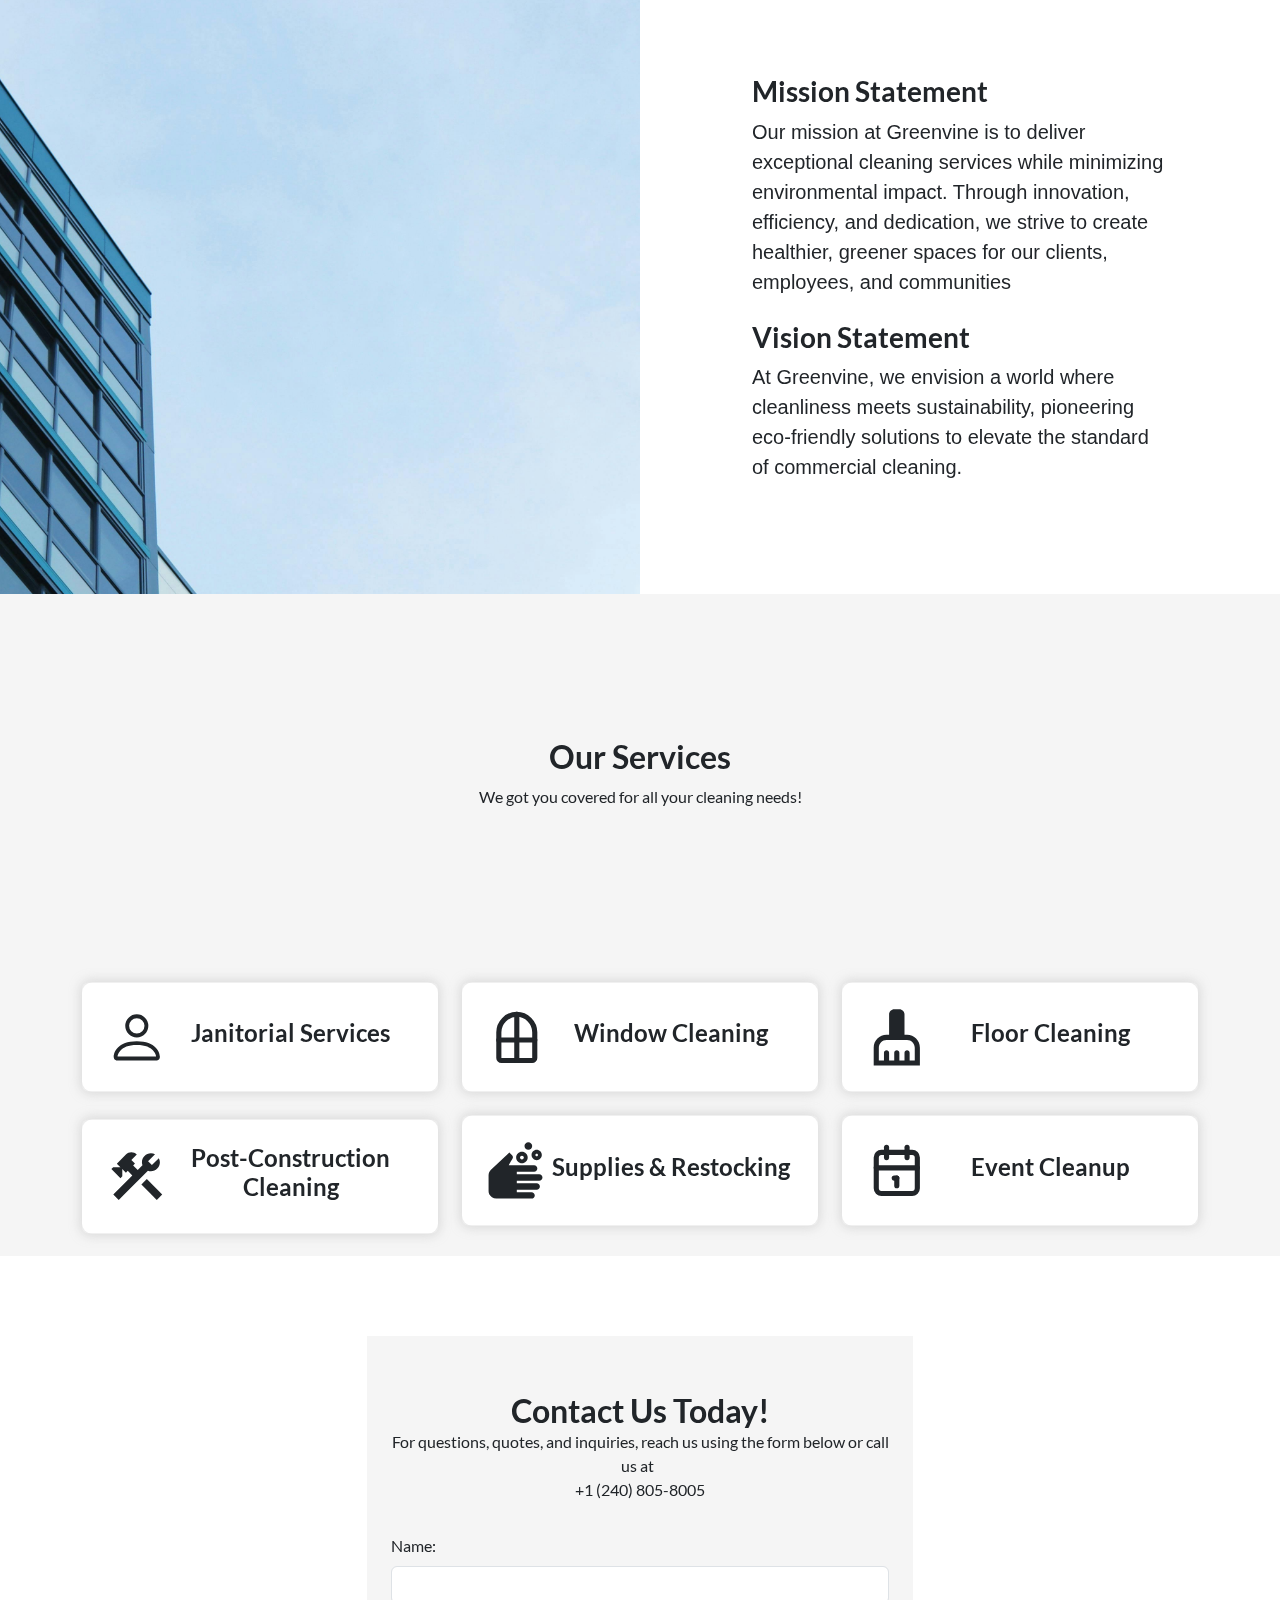
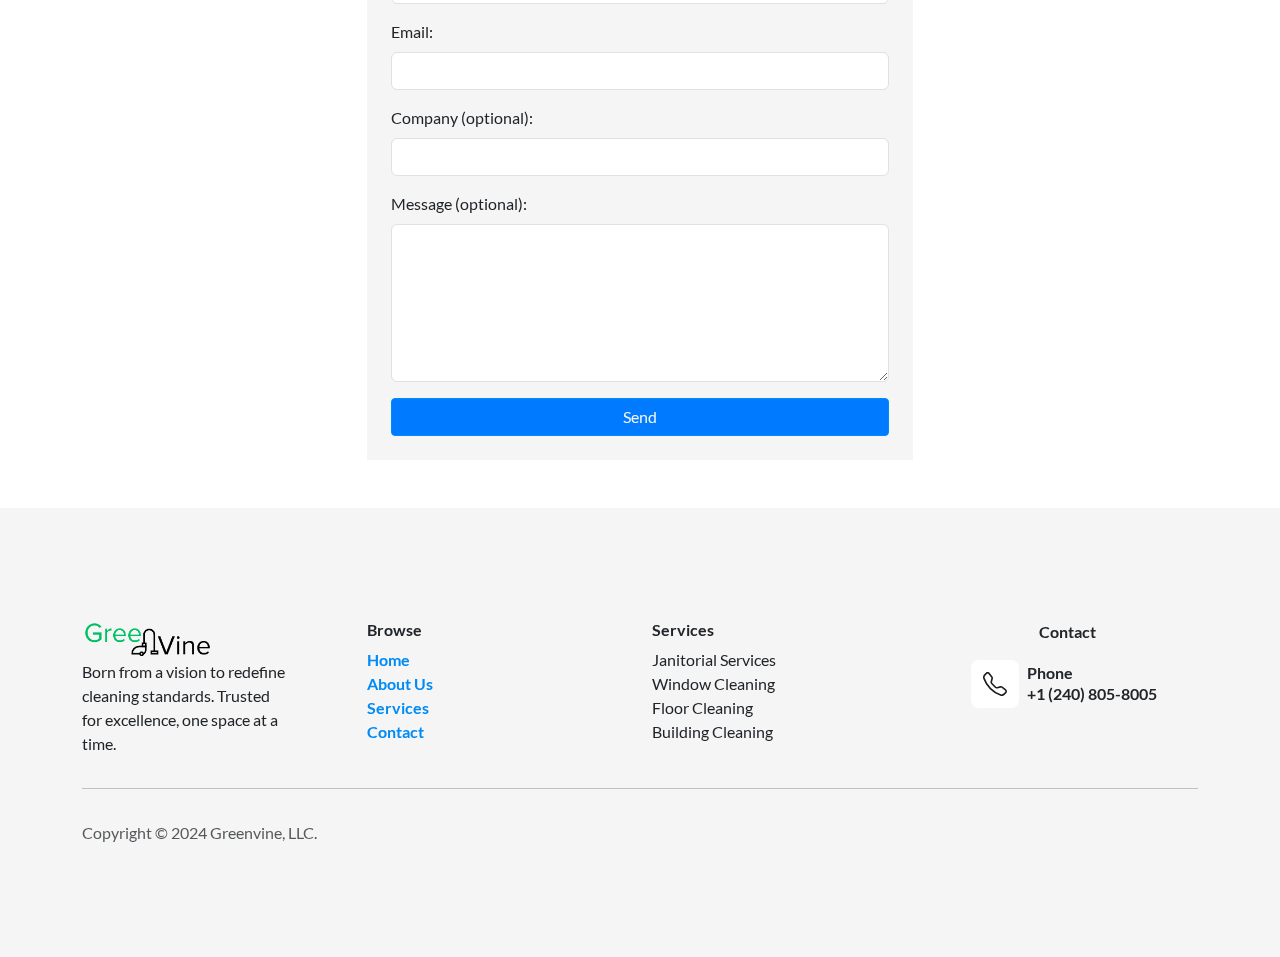
==== commit 2b785fc0: "Updated Greenvine Logo" ====
--- a/index.html
+++ b/index.html
@@ -21,7 +21,7 @@
 <body>
     <!--                        NavBar                       -->
     <nav class="navbar navbar-expand-md sticky-top bg-body py-3" style="opacity: 1;filter: invert(0%);box-shadow: 0px 0px 3px rgb(0,0,0);">
-        <div class="container"><a class="navbar-brand d-flex align-items-center" href="index.html"><span><img src="assets/img/GreenVine_Logo_Cropped_w_trans.png" style="width: 10vw;min-width: 100px;"></span></a><button data-bs-toggle="collapse" class="navbar-toggler" data-bs-target="#navcol-2" style="opacity: 1;"><span class="visually-hidden">Toggle navigation</span><span class="navbar-toggler-icon"></span></button>
+        <div class="container"><a class="navbar-brand d-flex align-items-center" href="index.html"><span><img src="assets/img/GreenVine_Logo_Updated_w_trans.png" style="width: 10vw;min-width: 100px;"></span></a><button data-bs-toggle="collapse" class="navbar-toggler" data-bs-target="#navcol-2" style="opacity: 1;"><span class="visually-hidden">Toggle navigation</span><span class="navbar-toggler-icon"></span></button>
             <div class="collapse navbar-collapse" id="navcol-2">
                 <ul class="navbar-nav ms-auto">
                     <li class="nav-item"><a class="nav-link active" href="index.html">Home</a></li>
@@ -226,7 +226,7 @@
     <footer class="footer" style="background: var(--bs-light);">
         <div class="container py-4 py-lg-5">
             <div class="row justify-content-center">
-                <div class="col" id="footer-text"><a class="d-flex justify-content-center" href="index.html" style="width: 50%;"><img src="assets/img/GreenVine_Logo_Cropped_w_trans.png" style="width: 100%;height: 100%;max-width: 200px;"></a>
+                <div class="col" id="footer-text"><a class="d-flex justify-content-center" href="index.html" style="width: 50%;"><img src="assets/img/GreenVine_Logo_Updated_w_trans.png" style="width: 100%;height: 100%;max-width: 200px;"></a>
                     <p id="footer-text-content" style="width: 80%;">Born from a vision to redefine cleaning standards. Trusted for excellence, one space at a time.</p>
                 </div>
                 <div class="col-sm-4 col-md-3 text-center text-lg-start d-flex flex-column item">
